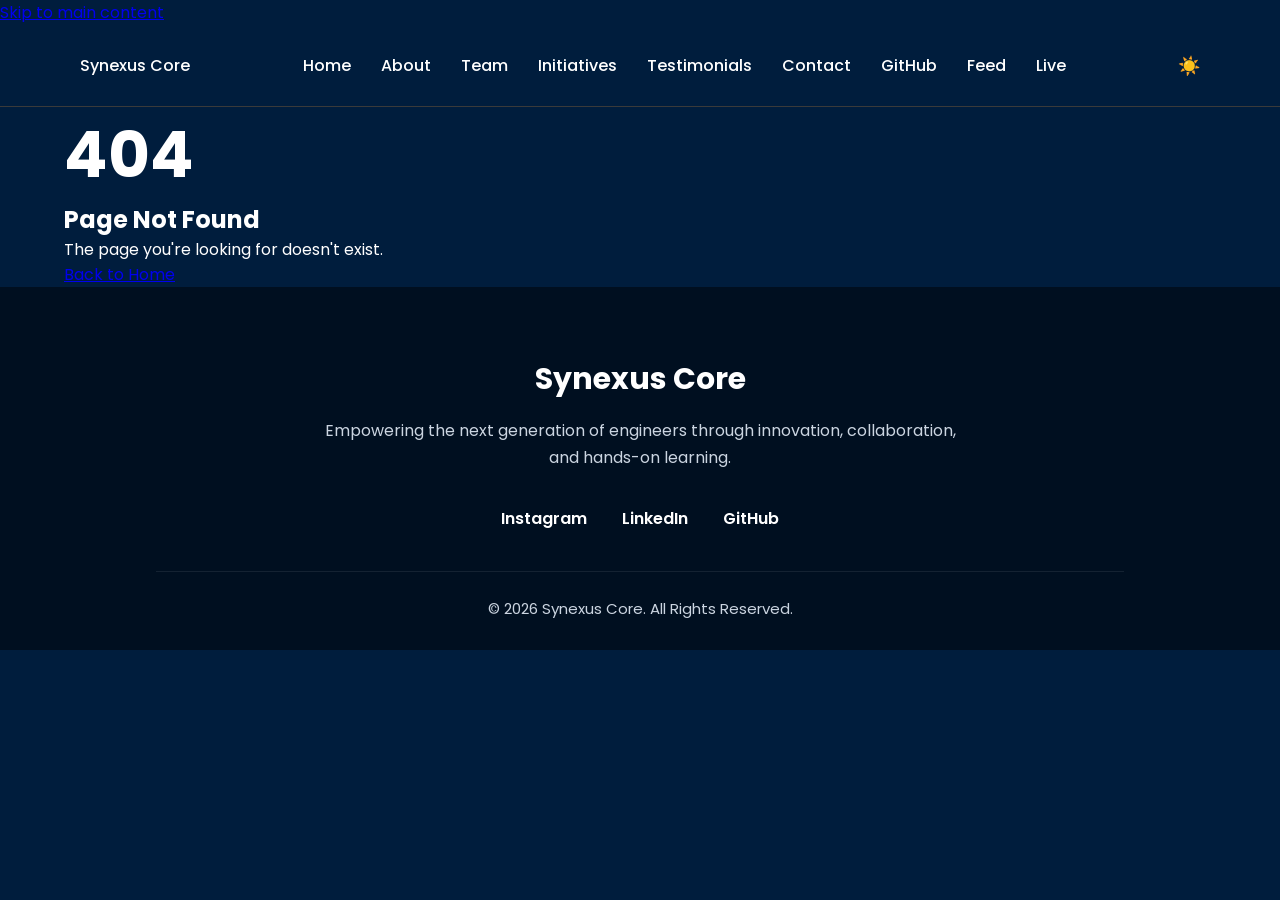
==== Synexus-50-Day-WebDev-Challenge/index.html @ a17c6bf5 "Offline Access Architecture Installed" ====
<!doctype html>
<html lang="en">
  <head>
    <link rel="preconnect" href="https://fonts.googleapis.com" />
    <link rel="preconnect" href="https://fonts.gstatic.com" crossorigin />
    <link
      href="https://fonts.googleapis.com/css2?family=Poppins:wght@300;400;500;600;700&display=swap"
      rel="stylesheet"
    />
    <meta charset="UTF-8" />
    <meta name="viewport" content="width=device-width, initial-scale=1.0" />
    <title>Engineering Community</title>
    <link rel="stylesheet" href="style.css" />
    <script type="module" src="main.js"></script>
  </head>
  <body>
    <a href="#main-content" class="skip-link"> Skip to main content </a>
      <header>
        <nav>
          <div class="logo">
            <a href="/" class="nav-link">Synexus Core</a>
          </div>

          <ul class="nav-links">
            <li>
              <a href="/" class="nav-link">Home</a>
            </li>

            <li>
              <a href="/about" class="nav-link">About</a>
            </li>

            <li>
              <a href="/team" class="nav-link">Team</a>
            </li>

            <li>
              <a href="/initiatives" class="nav-link">Initiatives</a>
            </li>

            <li>
              <a href="/testimonials" class="nav-link">Testimonials</a>
            </li>

            <li>
              <a href="/contact" class="nav-link">Contact</a>
            </li>
            <li>
            <a href="/github" class="nav-link">GitHub</a>
            </li>
            <li>
            <a href="/feed" class="nav-link">Feed</a>
            </li>
            <li>
            <a href="/live" class="nav-link">Live</a>
            </li>
          </ul>

          <button id="theme-toggle" aria-label="Toggle theme">☀️</button>

          <button class="menu-toggle" aria-label="Toggle Menu">☰</button>
        </nav>
      </header>
      <!--
      <main id="main-content">
      <section id="home">
        <div class="hero-left">
          <h1>
            Think Big.<br />
            Start Small.
          </h1>
          <a href="#about">Join Our Community</a>
        </div>

        <div class="hero-right">
          <p>Engineering students collaborating on a project</p>
        </div>
      </section>
      <section id="about">
        <div class="container">
          <h2>About Synexus Core</h2>

          <p class="about-description">
            A student-led tech community dedicated to innovation, collaboration,
            and hands-on technical projects.
          </p>

          <div class="about-cards">
            <div class="about-card hidden">
              <h3>Our Vision</h3>
              <p>
                Build a thriving engineering community that inspires innovation
                and prepares students for the future.
              </p>
            </div>

            <div class="about-card hidden">
              <h3>Our Mission</h3>
              <p>
                Empower students with practical engineering skills through
                projects, mentorship, and collaborative learning.
              </p>
            </div>

            <div class="about-card hidden">
              <h3>Our Values</h3>
              <p>
                Innovation, teamwork, curiosity, leadership, and continuous
                learning are at the heart of everything we do.
              </p>
            </div>
          </div>
        </div>
      </section>
      <section id="initiatives">
        <div class="container">
          <h2>Our Initiatives</h2>
          <p class="initiatives-description">
            We organize events and programs that encourage students to learn,
            innovate, collaborate, and apply their engineering knowledge to
            real-world challenges.
          </p>
          <input
            type="text"
            id="search-projects"
            placeholder="Search initiatives..."
          />
          <div class="initiatives-grid" id="dynamic-grid"></div>
        </div>
      </section>
      <section id="team">
        <div class="container">
          <h2>Meet Our Core Team</h2>
          <p class="team-description hidden">
            The passionate individuals leading Synexus Core, driving innovation,
            fostering collaboration, and building opportunities for engineering
            students to grow together.
          </p>
          <div class="team-grid">
            <div class="profile-card hidden">
              <img
                src="https://cdn-icons-png.flaticon.com/512/9131/9131529.png"
                alt="Chief Executive Officer"
              />
              <h3>XYZ</h3>
              <p class="role">Chief Executive Officer (CEO)</p>
              <a href="#">View Profile</a>
            </div>
            <div class="profile-card hidden">
              <img
                src="https://cdn-icons-png.flaticon.com/512/9131/9131529.png"
                alt="Chief Strategic Officer"
              />
              <h3>XYZ</h3>
              <p class="role">Chief Stratgic Officer (CSO)</p>
              <a href="#">View Profile</a>
            </div>
            <div class="profile-card hidden">
              <img
                src="https://cdn-icons-png.flaticon.com/512/9131/9131529.png"
                alt="Chief Technology Officer"
              />
              <h3>XYZ</h3>
              <p class="role">Chief Technology Officer (CTO)</p>
              <a href="#">View Profile</a>
            </div>
          </div>
        </div>
      </section>
      <section id="testimonials">
        <div class="container">
          <h2>What Our Members Say</h2>

          <div class="testimonial-wrapper">
            <button id="prev-testimonial" class="testimonial-arrow">
              &#10094;
            </button>
            <div id="testimonial-container">
              <div class="testimonial-content">
                <p class="testimonial-quote" id="testimonial-quote">
                  Loading testimonial...
                </p>

                <div class="testimonial-author">
                  <h3 id="testimonial-name">Member Name</h3>
                  <p id="testimonial-role">Role</p>
                </div>
              </div>

              <div class="testimonial-image">
                <img
                  id="testimonial-image"
                  src="https://cdn-icons-png.flaticon.com/512/9131/9131529.png"
                  alt="Community member"
                />
              </div>
            </div>

            <button id="next-testimonial" class="testimonial-arrow">
              &#10095;
            </button>
          </div>
        </div>
      </section>
      <section id="task-tracker">
        <div class="container">
          <h2>Community Task Tracker</h2>

          <div class="task-input-area">
            <input type="text" id="task-input" placeholder="Enter a task..." />

            <button id="add-task-btn">Add Task</button>
          </div>

          <ul id="task-list"></ul>
        </div>
      </section>
      <section id="kanban-board">
        <div class="container">
          <h2>Project Board</h2>
          <div class="board">
          <div class="column" id="todo">
           <h3>To Do</h3>

        <div class="task-card" draggable="true">
          Build homepage
        </div>

        <div class="task-card" draggable="true">
          Design contact form
        </div>

        <div class="task-card" draggable="true">
          Add responsive navigation
        </div>
        </div>
        <div class="column" id="in-progress">
          <h3>In Progress</h3>
        </div>
        <div class="column" id="done">
          <h3>Done</h3>
        </div>

        </div>
        </div>
      </section>
      <section id="contact">
        <div class="container">
          <h2>Get in Touch</h2>
          <p class="contact-description">
            Have questions, ideas, or want to collaborate with Synexus Core?
            We'd love to hear from you. Fill out the form below and we'll get
            back to you as soon as possible.
          </p>
          <form id="contact-form">
            <label for="name">Full Name</label>
            <input
              type="text"
              id="name"
              name="name"
              placeholder="John Doe"
              required
            />
            <label for="email">Email Address</label>
            <input
              type="email"
              id="email"
              name="email"
              placeholder="john@example.com"
              required
            />
            <label for="message">Message</label>
            <textarea
              id="message"
              name="message"
              rows="6"
              placeholder="Tell us how we can help..."
              required
            ></textarea>
            <p id="save-status"></p>
            <button type="submit">Send Message</button>
          </form>
        </div>
      </section>
    </main>
    <div id="project-modal" class="modal-overlay">
      <div class="modal-content">
        <button id="modal-close" class="modal-close" aria-label="Close">
          &times;
        </button>

        <h2 id="modal-title">Project Details</h2>

        <p id="modal-description">Project information will appear here.</p>
      </div>
    </div>
  -->
      <main id="app-root"></main>

      <footer>
        <div class="container">
          <h3>Synexus Core</h3>

          <p class="footer-text">
            Empowering the next generation of engineers through innovation,
            collaboration, and hands-on learning.
          </p>

          <div class="footer-links">
            <a href="#">Instagram</a>
            <a href="#">LinkedIn</a>
            <a href="#">GitHub</a>
          </div>

          <hr />

          <p class="copyright">© 2026 Synexus Core. All Rights Reserved.</p>
        </div>
      </footer>
    </header>
  </body>
</html>
---- Synexus-50-Day-WebDev-Challenge/style.css ----
/* =========================
   RESET
========================= */

* {
  margin: 0;
  padding: 0;
  box-sizing: border-box;
}

/* =========================
   THEME VARIABLES
========================= */

:root {
  --primary-color: #2196f3;
  --primary-dark: #0d47a1;
  --primary-light: #90caf9;

  --background-color: #001d3d;
  --section-bg: #06284f;
  --card-bg: #0b3767;
  --profile-bg: #1f5894;
  --initiative-bg: #092645;
  --footer-bg: #000f20;

  --text-color: #ffffff;
  --secondary-text: #cbd5e1;
  --muted-text: #94a3b8;

  --border-color: rgba(255, 255, 255, 0.08);
  --input-border: rgba(255, 255, 255, 0.1);
}

/* =========================
   LIGHT THEME
========================= */

.light-theme {
  --primary-color: #2563eb;
  --primary-dark: #1d4ed8;
  --primary-light: #60a5fa;

  --background-color: #cbd6e0;
  --section-bg: #ffffff;
  --card-bg: #eaf4ff;
  --profile-bg: #dbeafe;
  --initiative-bg: #eef6ff;
  --footer-bg: #dbeafe;

  --text-color: #1e293b;
  --secondary-text: #475569;
  --muted-text: #64748b;

  --border-color: rgba(15, 23, 42, 0.1);
  --input-border: rgba(15, 23, 42, 0.15);
}

/* =========================
   GLOBAL
========================= */

body {
  font-family: "Poppins", sans-serif;
  background-color: var(--background-color);
  color: var(--text-color);
  transition:
    background-color 0.3s ease,
    color 0.3s ease;
}

h1 {
  font-size: clamp(2rem, 6vw, 4rem);
  color: var(--text-color);
}

.container {
  width: min(1200px, 90%);
  margin: auto;
}

/* =========================
   HEADER / NAVIGATION
========================= */

header {
  padding: 8px 60px;
  background-color: var(--background-color);
  border-bottom: 1px solid #3a3a3a;
}

nav {
  display: flex;
  justify-content: space-between;
  align-items: center;
  padding: 20px;
}

nav ul {
  display: flex;
  flex-direction: row;
  list-style: none;
  gap: 30px;
  margin: 0;
  padding: 0;
}

nav a {
  text-decoration: none;
  color: var(--text-color);
  font-weight: 500;
  transition: color 0.3s ease;
}

nav a:hover {
  color: var(--primary-color);
}

/* Theme toggle */

#theme-toggle {
  background: none;
  border: none;
  color: var(--text-color);
  font-size: 18px;
  cursor: pointer;
  transition: transform 0.3s ease;
}

#theme-toggle:hover {
  transform: rotate(20deg);
}

/* Mobile menu button */

.menu-toggle {
  display: none;
  background: none;
  border: none;
  color: var(--text-color);
  font-size: 30px;
  cursor: pointer;
}

/* =========================
   HERO
========================= */

#home {
  padding: 100px 8%;
  display: flex;
  justify-content: space-between;
  align-items: center;
  background-color: var(--background-color);
}

.hero-left {
  flex: 1;
}

.hero-right {
  flex: 1;
  text-align: center;
  font-size: 22px;
  color: var(--secondary-text);
}

.hero-image {
  margin: 20px;
  text-align: right;
}

#home a {
  display: inline-block;
  margin-top: 30px;
  padding: 15px 32px;
  background: var(--primary-color);
  color: white;
  text-decoration: none;
  border-radius: 999px;
  font-weight: 600;
  transition:
    background-color 0.3s ease,
    transform 0.3s ease;
}

#home a:hover {
  background: var(--primary-dark);
  transform: translateY(-3px);
}

.active-state {
  color: var(--primary-color);
}

#about {
  padding: 90px 8%;
  background: var(--section-bg);
}

#about h2 {
  font-size: 42px;
  margin-bottom: 20px;
  text-align: center;
}

.about-description {
  max-width: 750px;
  margin: 0 auto 60px;
  text-align: center;
  color: var(--secondary-text);
  font-size: 18px;
  line-height: 1.7;
}

.about-cards {
  display: grid;
  grid-template-columns: repeat(3, 1fr);
  gap: 30px;
  align-items: center;
}

.about-card {
  background: var(--card-bg);
  padding: 35px;
  border-radius: 18px;
  border: 1px solid var(--border-color);
  transition:
    transform 0.3s ease,
    box-shadow 0.3s ease;
  box-shadow: 0 8px 20px rgba(0, 0, 0, 0.2);
}

.about-card:hover {
  transform: translateY(-8px);
  box-shadow: 0 18px 35px rgba(0, 0, 0, 0.35);
}

.about-card h3 {
  font-size: 24px;
  margin-bottom: 20px;
  color: var(--text-color);
}

.about-card p {
  color: var(--secondary-text);
  line-height: 1.7;
}

#initiatives {
  padding: 100px 8%;
  background: var(--background-color);
}

#initiatives h2 {
  font-size: 42px;
  text-align: center;
  margin-bottom: 20px;
}

.initiatives-description {
  max-width: 760px;
  margin: 0 auto 40px;
  text-align: center;
  color: var(--secondary-text);
  font-size: 18px;
  line-height: 1.7;
}

/* Search */

#search-projects {
  width: 100%;
  max-width: 700px;
  display: block;
  margin: 40px auto;
  padding: 15px 20px;

  border: 1px solid var(--input-border);
  border-radius: 14px;

  background: var(--card-bg);
  color: var(--text-color);
  font-size: 16px;

  transition:
    border-color 0.3s ease,
    box-shadow 0.3s ease;
}

#search-projects::placeholder {
  color: var(--muted-text);
}

#search-projects:focus {
  outline: none;
  border-color: var(--primary-color);
  box-shadow: 0 0 0 3px rgba(33, 150, 243, 0.15);
}

/* =========================
   PROPOSE AN INITIATIVE
========================= */

#proposal-form {
  max-width: 700px;
  margin: 40px auto;
  display: flex;
  flex-direction: column;
  gap: 16px;
}

#proposal-form input,
#proposal-form textarea {
  width: 100%;
  padding: 14px 16px;
  border: 1px solid #444;
  border-radius: 10px;
  background: transparent;
  color: inherit;
  font-family: inherit;
  font-size: 1rem;
  outline: none;
}

#proposal-form input:focus,
#proposal-form textarea:focus {
  border-color: var(--primary-light);
}

#proposal-form textarea {
  min-height: 150px;
  resize: vertical;
}

#proposal-submit {
  align-self: flex-start;
  padding: 12px 24px;
  border: none;
  border-radius: 999px;
  background: var(--primary-color);
  color: var(--text-color);
  font-weight: 600;
  cursor: pointer;
  transition: opacity 0.2s ease;
}

#proposal-submit:hover {
  opacity: 0.85;
}

#proposal-submit:disabled {
  opacity: 0.5;
  cursor: not-allowed;
}

#proposal-message {
  max-width: 700px;
  margin: 20px auto;
  text-align: center;
  font-weight: 600;
}
/* Initiative cards */

.initiatives-grid {
  display: grid;
  grid-template-columns: repeat(2, 1fr);
  gap: 30px;
}

.initiative-card {
  background: var(--initiative-bg);
  border-radius: 20px;
  padding: 35px;
  border: 1px solid var(--border-color);

  transition:
    transform 0.3s ease,
    box-shadow 0.3s ease;

  box-shadow: 0 10px 25px rgba(0, 0, 0, 0.2);
}

.initiative-card:hover {
  transform: translateY(-8px);
  box-shadow: 0 20px 35px rgba(0, 0, 0, 0.35);
}

.initiative-card h3 {
  font-size: 24px;
  margin-bottom: 20px;
  color: var(--text-color);
}

.initiative-card p {
  color: var(--secondary-text);
  line-height: 1.7;
}

/* Project status */

.active-project {
  border-left: 5px solid #22c55e;
  border-right: 5px solid #22c55e;
}

.completed-project {
  border-left: 5px solid #94a3b8;
  border-right: 5px solid #94a3b8;
}

#manage-proposal {
  padding: 60px 20px;
  border-top: 1px solid #333;
}

#manage-proposal .container {
  max-width: 700px;
  margin: 0 auto;
  padding: 35px;
  border: 1px solid #333;
  border-radius: 16px;
  text-align: center;
}

#manage-proposal h2 {
  margin-bottom: 25px;
}

.proposal-actions {
  display: flex;
  justify-content: center;
  gap: 15px;
  flex-wrap: wrap;
}

.proposal-actions button {
  padding: 12px 24px;
  border: none;
  border-radius: 8px;
  font-size: 15px;
  font-weight: 600;
  cursor: pointer;
  transition: all 0.2s ease;
}

#update-btn {
  background: var(--primary-color);
  color: var(--text-color);
}

#delete-btn {
  background: #d9534f;
  color: white;
}

#update-btn:hover,
#delete-btn:hover {
  transform: translateY(-2px);
  opacity: 0.9;
}

.proposal-actions button:disabled {
  opacity: 0.5;
  cursor: not-allowed;
}
/* =========================
   CORE TEAM
========================= */

#team {
  padding: 100px 8%;
  background: var(--section-bg);
}

#team h2 {
  text-align: center;
  font-size: 42px;
  margin-bottom: 20px;
}

.team-description {
  max-width: 760px;
  margin: 0 auto 60px;
  text-align: center;
  color: var(--secondary-text);
  line-height: 1.7;
  font-size: 18px;
}

.team-grid {
  display: grid;
  grid-template-columns: repeat(3, 1fr);
  gap: 35px;
}

.profile-card {
  background: var(--profile-bg);
  border-radius: 20px;
  padding: 40px 30px;
  text-align: center;
  border: 1px solid var(--border-color);
  box-shadow: 0 10px 25px rgba(0, 0, 0, 0.2);

  transition:
    transform 0.3s ease,
    box-shadow 0.3s ease;
}

.profile-card:hover {
  transform: translateY(-8px);
  box-shadow: 0 20px 35px rgba(0, 0, 0, 0.35);
}

.profile-card img {
  width: 140px;
  height: 140px;
  border-radius: 50%;
  object-fit: cover;
  margin-bottom: 25px;
  background: var(--card-bg);
}

.profile-card h3 {
  font-size: 26px;
  margin-bottom: 10px;
  color: var(--text-color);
}

.role {
  color: var(--secondary-text);
  margin-bottom: 25px;
  font-size: 17px;
}

.profile-card a {
  display: inline-block;
  padding: 14px 28px;
  background: var(--primary-color);
  color: white;
  text-decoration: none;
  border-radius: 999px;
  font-weight: 600;

  transition:
    background-color 0.3s ease,
    transform 0.3s ease;
}

.profile-card a:hover {
  background: var(--primary-dark);
  transform: translateY(-3px);
}

/* =========================
   CONTACT
========================= */

#contact {
  background: var(--background-color);
  padding: 100px 8%;
}

#contact h2 {
  text-align: center;
  font-size: 42px;
  margin-bottom: 20px;
}

.contact-description {
  max-width: 700px;
  margin: 0 auto 50px;
  text-align: center;
  color: var(--secondary-text);
  line-height: 1.7;
}

#contact form {
  max-width: 700px;
  margin: auto;
  display: flex;
  flex-direction: column;
  gap: 20px;
}

#contact label {
  color: var(--text-color);
  font-weight: 600;
}

#contact input,
#contact textarea {
  width: 100%;
  padding: 16px;

  background: var(--card-bg);
  color: var(--text-color);

  border: 1px solid var(--input-border);
  border-radius: 16px;

  transition:
    border-color 0.3s ease,
    box-shadow 0.3s ease;
}

#contact input::placeholder,
#contact textarea::placeholder {
  color: var(--muted-text);
}

#contact input:focus,
#contact textarea:focus {
  border-color: var(--primary-color);
  box-shadow: 0 0 0 3px rgba(33, 150, 243, 0.2);
  outline: none;
}

#contact button {
  margin-top: 10px;
  padding: 16px;

  background: var(--primary-color);
  border: none;
  border-radius: 999px;

  color: white;
  cursor: pointer;

  font-size: 16px;
  font-weight: 600;

  transition:
    background-color 0.3s ease,
    transform 0.3s ease;
}

#contact button:hover {
  background: var(--primary-dark);
  transform: translateY(-3px);
}

/* =========================
   SAVE STATUS
========================= */

#save-status {
  color: #4ade80;
  font-size: 14px;
  margin-bottom: 10px;

  opacity: 0;
  transition: opacity 0.5s ease;
}

#save-status.show {
  opacity: 1;
}

/* =========================
   FOOTER
========================= */

footer {
  background: var(--footer-bg);
  padding: 70px 8% 30px;
  text-align: center;
}

footer h3 {
  font-size: 30px;
  margin-bottom: 15px;
}

.footer-text {
  max-width: 650px;
  margin: 0 auto 35px;
  color: var(--secondary-text);
  line-height: 1.7;
}

.footer-links {
  display: flex;
  justify-content: center;
  gap: 35px;
  margin-bottom: 40px;
}

.footer-links a {
  color: var(--text-color);
  text-decoration: none;
  font-weight: 600;
  transition: color 0.3s ease;
}

.footer-links a:hover {
  color: var(--primary-color);
}

footer hr {
  border: none;
  border-top: 1px solid var(--border-color);
  margin-bottom: 25px;
}

.copyright {
  color: var(--secondary-text);
  font-size: 15px;
}

@media (max-width: 900px) {
  .about-cards {
    grid-template-columns: repeat(2, 1fr);
  }

  .team-grid {
    grid-template-columns: repeat(2, 1fr);
  }

  .initiatives-grid {
    grid-template-columns: repeat(2, 1fr);
  }
}

@media (max-width: 600px) {
  header {
    padding: 15px 20px;
  }
  nav {
    display: flex;
    justify-content: space-between;
    align-items: center;
    flex-wrap: wrap;
  }
  .menu-toggle {
    display: block;
  }
  .nav-links {
    display: none;
    width: 100%;
    flex-direction: column;
    gap: 20px;
    margin-top: 20px;
    text-align: center;
  }
  .nav-links.nav-active {
    display: flex;
  }
  #home {
    flex-direction: column;
    text-align: center;
    padding: 60px 20px;
    gap: 40px;
  }
  .hero-left,
  .hero-right {
    width: 100%;
  }
  .hero-right {
    font-size: 18px;
  }
  #about,
  #initiatives,
  #team,
  #contact {
    padding: 60px 20px;
  }
  .container {
    width: 100%;
    padding: 0 20px;
  }
  .about-cards {
    grid-template-columns: 1fr;
  }
  .initiatives-grid {
    grid-template-columns: 1fr;
  }
  .team-grid {
    grid-template-columns: 1fr;
  }
  footer {
    padding: 60px 20px 30px;
  }
  .footer-links {
    flex-direction: column;
    gap: 15px;
  }
  #about h2,
  #team h2,
  #initiatives h2,
  #contact h2 {
    font-size: 32px;
  }
}
#testimonials {
  padding: 100px 8%;
  background: var(--background-color);
  border-top: 1px solid rgba(255, 255, 255, 0.15);
}
#testimonials h2 {
  text-align: center;
  font-size: 42px;
  margin-bottom: 50px;
}
.testimonial-wrapper {
  display: flex;
  align-items: center;
  justify-content: center;
  gap: 25px;
}
#testimonial-container {
  width: min(1000px, 90%);
  min-height: 360px;
  display: flex;
  align-items: center;
  justify-content: space-between;
  padding: 50px 60px;
  background: var(--card-bg);
  border-radius: 22px;
  border: 1px solid rgba(255, 255, 255, 0.1);
  box-shadow: 0 15px 35px rgba(0, 0, 0, 0.2);
  transition: all 0.3s ease;
}
.testimonial-content {
  flex: 1;
  padding-right: 50px;
}
.testimonial-quote {
  font-size: 25px;
  line-height: 1.6;
  color: var(--text-color);
  margin-bottom: 35px;
}
.testimonial-quote::before {
  content: "“";
  font-size: 70px;
  color: var(--primary-color);
  line-height: 0;
  vertical-align: -25px;
  margin-right: 10px;
}
.testimonial-author h3 {
  font-size: 20px;
  color: var(--text-color);
  margin-bottom: 5px;
}
.testimonial-author p {
  color: var(--secondary-text);
  font-size: 15px;
}
.testimonial-image {
  flex-shrink: 0;
}
.testimonial-image img {
  width: 220px;
  height: 220px;
  object-fit: cover;
  border-radius: 50%;
  border: 4px solid var(--primary-color);
  background: var(--section-bg);
}
.testimonial-arrow {
  width: 48px;
  height: 48px;
  flex-shrink: 0;
  border: none;
  border-radius: 50%;
  background: var(--primary-color);
  color: white;
  font-size: 25px;
  cursor: pointer;
  display: flex;
  align-items: center;
  justify-content: center;
  transition: all 0.3s ease;
}
.testimonial-arrow:hover {
  background: var(--primary-dark);
  transform: scale(1.1);
}
@media (max-width: 600px) {
  #testimonials {
    padding: 60px 20px;
  }
  #testimonials h2 {
    font-size: 32px;
  }
  .testimonial-wrapper {
    gap: 10px;
  }
  #testimonial-container {
    width: 100%;
    min-height: auto;
    flex-direction: column-reverse;
    text-align: center;
    padding: 35px 20px;
  }
  .testimonial-content {
    padding-right: 0;
  }
  .testimonial-image img {
    width: 150px;
    height: 150px;
    margin-bottom: 30px;
  }
  .testimonial-quote {
    font-size: 17px;
  }
  .testimonial-author h3 {
    font-size: 18px;
  }
  .testimonial-arrow {
    width: 38px;
    height: 38px;
    font-size: 18px;
  }
}
.modal-overlay {
  position: fixed;
  inset: 0;
  background: rgba(0, 0, 0, 0.7);
  display: none;
  align-items: center;
  justify-content: center;
  z-index: 1000;
}
.modal-content {
  position: relative;
  width: min(600px, 90%);
  padding: 45px;
  background: var(--card-bg);
  border-radius: 20px;
  border: 1px solid rgba(255, 255, 255, 0.1);
  box-shadow: 0 20px 50px rgba(0, 0, 0, 0.4);
  color: var(--text-color);
}
.modal-content h2 {
  font-size: 30px;
  margin-bottom: 20px;
}
.modal-content p {
  color: var(--secondary-text);
  line-height: 1.7;
}
.modal-close {
  position: absolute;
  top: 15px;
  right: 20px;
  background: none;
  border: none;
  color: var(--text-color);
  font-size: 32px;
  cursor: pointer;
  transition: color 0.3s ease;
}
.modal-close:hover {
  color: var(--primary-color);
}
.view-btn {
  margin-top: 25px;
  padding: 12px 22px;
  background: var(--primary-color);
  color: white;
  border: none;
  border-radius: 999px;
  font-family: inherit;
  font-weight: 600;
  cursor: pointer;
  transition: all 0.3s ease;
}
.view-btn:hover {
  background: var(--primary-dark);
  transform: translateY(-2px);
}
#task-tracker {
  padding: 100px 8%;
  background: var(--section-bg);
}
#task-tracker h2 {
  text-align: center;
  font-size: 42px;
  margin-bottom: 40px;
}
.task-input-area {
  max-width: 700px;
  margin: 0 auto 40px;
  display: flex;
  gap: 15px;
}
#task-input {
  flex: 1;
  padding: 16px 20px;
  background: var(--card-bg);
  color: var(--text-color);
  border: 1px solid rgba(255, 255, 255, 0.1);
  border-radius: 14px;
  font-family: inherit;
  font-size: 16px;
  outline: none;
}
#task-input::placeholder {
  color: var(--secondary-text);
}
#task-input:focus {
  border-color: var(--primary-color);
}
#add-task-btn {
  padding: 16px 25px;
  background: var(--primary-color);
  color: white;
  border: none;
  border-radius: 999px;
  font-family: inherit;
  font-weight: 600;
  cursor: pointer;
  transition: 0.3s ease;
}
#add-task-btn:hover {
  background: var(--primary-dark);
  transform: translateY(-2px);
}
#task-list {
  max-width: 700px;
  margin: 0 auto;
  padding: 0;
  list-style: none;
}
#task-list li {
  display: flex;
  align-items: center;
  gap: 15px;
  padding: 18px 20px;
  margin-bottom: 15px;
  background: var(--card-bg);
  border: 1px solid rgba(255, 255, 255, 0.08);
  border-radius: 14px;
  transition: 0.3s ease;
}
#task-list li:hover {
  transform: translateY(-2px);
}
.task-checkbox {
  width: 20px;
  height: 20px;
  accent-color: var(--primary-color);
  cursor: pointer;
  flex-shrink: 0;
}
#task-list li span {
  flex: 1;
  color: var(--text-color);
  line-height: 1.5;
}
#task-list li.completed span {
  text-decoration: line-through;
  opacity: 0.5;
}
.delete-btn {
  width: 32px;
  height: 32px;
  border: none;
  border-radius: 50%;
  background: transparent;
  color: var(--secondary-text);
  font-size: 22px;
  cursor: pointer;
  transition: 0.3s ease;
}
.delete-btn:hover {
  background: #ef4444;
  color: white;
}
.light-theme #task-list li {
  border-color: rgba(0, 0, 0, 0.08);
}
.light-theme #task-input {
  border-color: rgba(0, 0, 0, 0.1);
}
@media (max-width: 600px) {
  #task-tracker {
    padding: 60px 20px;
  }
  #task-tracker h2 {
    font-size: 32px;
  }
  .task-input-area {
    flex-direction: column;
  }
  #add-task-btn {
    width: 100%;
  }
  #task-list li {
    padding: 15px;
  }
}
.hidden {
  opacity: 0;
  transform: translateY(30px);
  transition: all 0.6s ease-out;
}

.show {
  opacity: 1;
  transform: translateY(0);
}
#kanban-board {
  padding: 100px 8%;
  background: var(--background-color);
}

#kanban-board h2 {
  text-align: center;
  font-size: 42px;
  margin-bottom: 50px;
}

.board {
  display: grid;
  grid-template-columns: repeat(3, 1fr);
  gap: 30px;
}

.column {
  min-height: 400px;
  padding: 25px;
  background: var(--section-bg);
  border: 1px solid rgba(255, 255, 255, 0.08);
  border-radius: 20px;
}

.column h3 {
  margin-bottom: 25px;
  font-size: 24px;
}

.task-card {
  padding: 20px;
  margin-bottom: 15px;
  background: var(--card-bg);
  border-radius: 12px;
  cursor: grab;
  transition:
    opacity 0.2s ease,
    transform 0.2s ease;
}

.task-card:active {
  cursor: grabbing;
}

.task-card.is-dragging {
  opacity: 0.5;
  transform: scale(1.03);
}

@media (max-width: 600px) {
  .board {
    grid-template-columns: 1fr;
  }
}
.error-page {
  min-height: 60vh;
  display: flex;
  flex-direction: column;
  justify-content: center;
  align-items: center;
  text-align: center;
  padding: 80px 20px;
}

.error-page h1 {
  font-size: 120px;
  color: var(--primary-color);
  margin-bottom: 10px;
}

.error-page h2 {
  font-size: 36px;
  margin-bottom: 15px;
}

.error-page p {
  color: var(--secondary-text);
  font-size: 18px;
  margin-bottom: 30px;
}

.error-page a {
  display: inline-block;
  padding: 14px 28px;
  background: var(--primary-color);
  color: white;
  text-decoration: none;
  border-radius: 999px;
  font-weight: 600;
}
#github-lookup {
  padding: 80px 20px;
  border-top: 1px solid #333;
}

.github-search {
  display: flex;
  justify-content: center;
  align-items: center;
  gap: 12px;
  margin: 30px auto;
  max-width: 600px;
}

#github-username {
  flex: 1;
  padding: 14px 18px;
  border: 1px solid #555;
  border-radius: 999px;
  background: transparent;
  color: inherit;
  font-size: 16px;
  outline: none;
}

#github-username:focus {
  border-color: #888;
}

#search-dev-btn {
  padding: 14px 24px;
  border: none;
  border-radius: 999px;
  background: white;
  color: var(--background-color);
  font-size: 15px;
  font-weight: 600;
  cursor: pointer;
  transition: 0.2s ease;
}

#search-dev-btn:hover {
  transform: translateY(-2px);
  opacity: 0.85;
}

#dev-profile-card {
  max-width: 650px;
  margin: 35px auto 0;
}

.github-profile-card {
  display: flex;
  align-items: center;
  gap: 25px;

  padding: 30px;
  border: 1px solid #444;
  border-radius: 18px;

  background: var(--card-bg);

  transition:
    transform 0.3s ease,
    box-shadow 0.3s ease;
}

.github-profile-card:hover {
  transform: translateY(-5px);
  box-shadow: 0 10px 30px rgba(0, 0, 0, 0.2);
}

/* Profile Picture */

.github-profile-card img {
  width: 110px;
  height: 110px;

  flex-shrink: 0;

  border-radius: 50%;
  object-fit: cover;

  border: 2px solid #555;
}

/* Profile Information */

.github-profile-info {
  flex: 1;
  min-width: 0;
}

.github-profile-info h3 {
  margin: 0 0 4px;
  font-size: 24px;
}

.github-profile-info p {
  margin: 0;
  line-height: 1.6;
  opacity: 0.6;
}

.github-username {
  margin-bottom: 14px !important;
}

/* Stats */

.github-stats {
  display: flex;
  gap: 28px;
  margin: 18px 0;
}

.github-stats span {
  display: flex;
  flex-direction: column;
  gap: 3px;
  font-size: 0.85rem;
}

.github-stats strong {
  font-size: 1.2rem;
}

.github-profile-btn {
  display: inline-block;

  padding: 10px 16px;

  border-radius: 8px;
  text-decoration: none;

  font-weight: 600;

  background: white;
  color: var(--background-color);

  transition:
    transform 0.2s ease,
    opacity 0.2s ease;
}

.github-profile-btn:hover {
  transform: translateY(-2px);
  opacity: 0.85;
}

.github-loading {
  text-align: center;
  padding: 25px;
  opacity: 0.7;
}

.github-error {
  text-align: center;
  padding: 20px;
  color: #ff6b6b;
}

@media (max-width: 600px) {
  .github-search {
    flex-direction: column;
  }

  #github-username,
  #search-dev-btn {
    width: 100%;
  }

  .github-profile-card {
    flex-direction: column;
    text-align: center;
  }

  .github-stats {
    justify-content: center;
  }
}
#data-feed-section {
  padding: 80px 20px;
}

#data-feed {
  display: grid;
  grid-template-columns: repeat(2, 1fr);
  gap: 24px;
  margin-top: 40px;
}

.feed-card {
  padding: 28px;
  border: 1px solid #294563;
  border-radius: 20px;
  background: #0b2948;
  transition:
    transform 0.2s ease,
    border-color 0.2s ease;
}

.feed-card:hover {
  transform: translateY(-4px);
  border-color: #2196f3;
}

.feed-card h3 {
  margin-bottom: 14px;
  text-transform: capitalize;
}

.feed-card p {
  line-height: 1.6;
}

.loading-spinner {
  text-align: center;
  padding: 40px;
  margin-top: 20px;
  font-weight: 600;
}

@media (max-width: 700px) {
  #data-feed {
    grid-template-columns: 1fr;
  }
}

#live {
  min-height: 80vh;
  padding: 80px 20px;
}

#live .container {
  max-width: 900px;
  margin: 0 auto;
}

#live h2 {
  margin-bottom: 30px;
}

#live-feed {
  min-height: 350px;
  max-height: 450px;
  overflow-y: auto;
  padding: 20px;
  margin-bottom: 20px;

  background: var(--box-bg);
  border: 1px solid #444;
  border-radius: 12px;

  font-family: inherit;
}

#live-feed p {
  margin: 0 0 10px;
  padding: 12px 16px;

  background: var(--background-color);
  border-radius: 8px;

  word-break: break-word;
  font-family: inherit;
  font-size: 0.95rem;
  line-height: 1.5;
}

#ws-input {
  width: 75%;
  padding: 14px 16px;

  background: var(--box-bg);
  color: var(--text-color);

  border: 1px solid #555;
  border-radius: 8px;

  outline: none;
  font-size: 1rem;
}

#ws-input:focus {
  border-color: var(--primary-color);
}

#ws-send {
  padding: 14px 24px;
  margin-left: 10px;

  background: var(--primary-color);
  color: white;

  border: none;
  border-radius: 8px;

  cursor: pointer;
  font-weight: 600;

  transition: 0.2s ease;
}

#ws-send:hover {
  background: var(--primary-dark);
  transform: translateY(-1px);
}

@media (max-width: 600px) {
  #ws-input {
    width: 100%;
    margin-bottom: 10px;
  }

  #ws-send {
    width: 100%;
    margin-left: 0;
  }
}
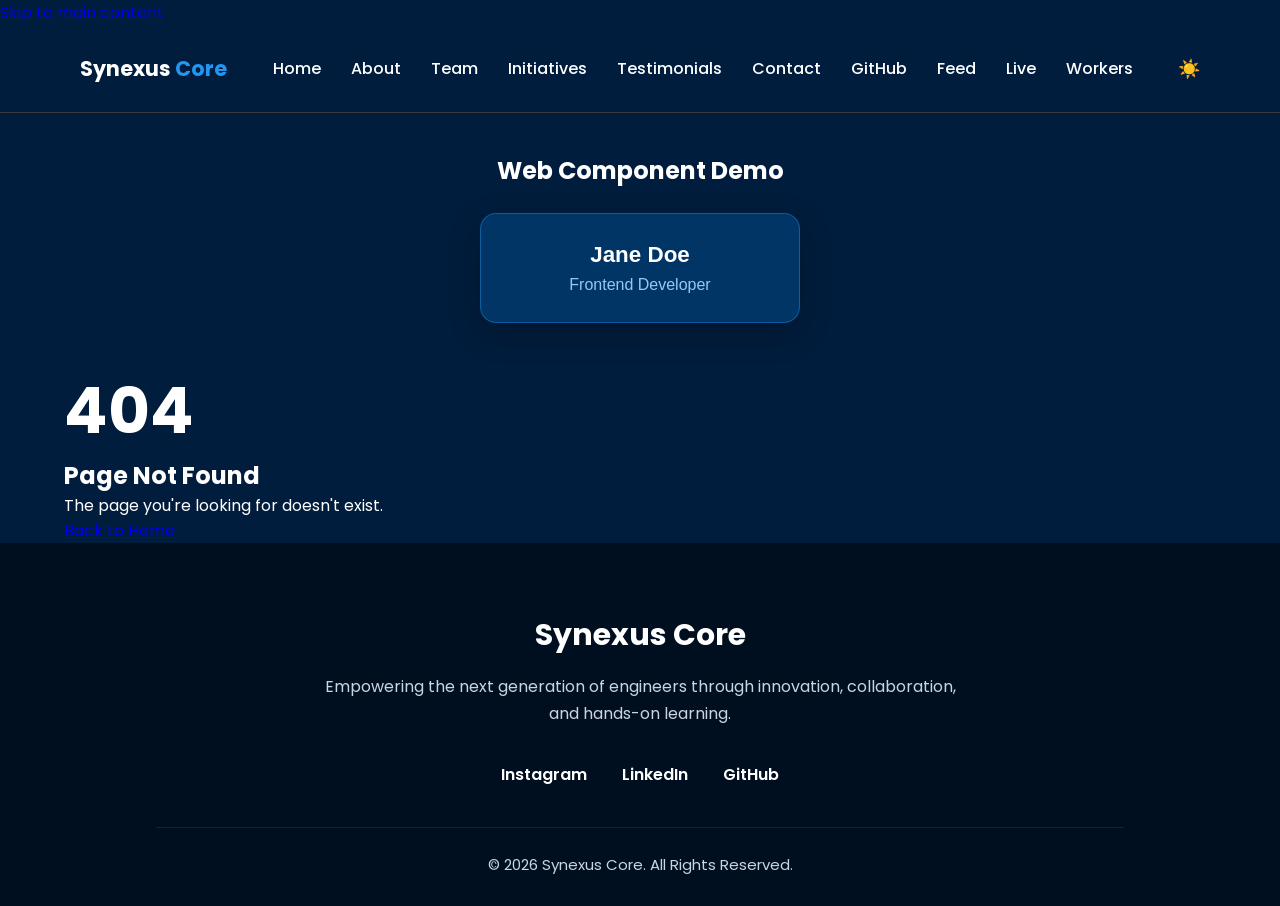
==== commit f92a8677: "Added Web Components to Home Page" ====
--- a/Synexus-50-Day-WebDev-Challenge/index.html
+++ b/Synexus-50-Day-WebDev-Challenge/index.html
@@ -18,9 +18,12 @@
       <header>
         <nav>
           <div class="logo">
-            <a href="/" class="nav-link">Synexus Core</a>
-          </div>
-
+            <a href="/" class="logo">
+              Synexus <span>Core</span>
+            </a>
+          </div>
+
+        <script type="module" src="./main.js"></script>
           <ul class="nav-links">
             <li>
               <a href="/" class="nav-link">Home</a>
@@ -53,6 +56,9 @@
             </li>
             <li>
             <a href="/live" class="nav-link">Live</a>
+            </li>
+            <li>
+            <a href="/workers" class="nav-link">Workers</a>
             </li>
           </ul>
 
@@ -61,6 +67,15 @@
           <button class="menu-toggle" aria-label="Toggle Menu">☰</button>
         </nav>
       </header>
+
+      <section class="web-component-demo">
+  <h2>Web Component Demo</h2>
+
+  <user-card
+    name="Jane Doe"
+    role="Frontend Developer"
+  ></user-card>
+</section>
       <!--
       <main id="main-content">
       <section id="home">
--- a/Synexus-50-Day-WebDev-Challenge/style.css
+++ b/Synexus-50-Day-WebDev-Challenge/style.css
@@ -1,16 +1,8 @@
-/* =========================
-   RESET
-========================= */
-
 * {
   margin: 0;
   padding: 0;
   box-sizing: border-box;
 }
-
-/* =========================
-   THEME VARIABLES
-========================= */
 
 :root {
   --primary-color: #2196f3;
@@ -31,11 +23,6 @@
   --border-color: rgba(255, 255, 255, 0.08);
   --input-border: rgba(255, 255, 255, 0.1);
 }
-
-/* =========================
-   LIGHT THEME
-========================= */
-
 .light-theme {
   --primary-color: #2563eb;
   --primary-dark: #1d4ed8;
@@ -55,11 +42,6 @@
   --border-color: rgba(15, 23, 42, 0.1);
   --input-border: rgba(15, 23, 42, 0.15);
 }
-
-/* =========================
-   GLOBAL
-========================= */
-
 body {
   font-family: "Poppins", sans-serif;
   background-color: var(--background-color);
@@ -68,34 +50,36 @@
     background-color 0.3s ease,
     color 0.3s ease;
 }
+.logo {
+  font-size: 1.3rem;
+  font-weight: 700;
+  color: var(--text-color);
+  text-decoration: none;
+}
+
+.logo span {
+  color: var(--primary-color);
+}
 
 h1 {
   font-size: clamp(2rem, 6vw, 4rem);
   color: var(--text-color);
 }
-
 .container {
   width: min(1200px, 90%);
   margin: auto;
 }
-
-/* =========================
-   HEADER / NAVIGATION
-========================= */
-
 header {
   padding: 8px 60px;
   background-color: var(--background-color);
   border-bottom: 1px solid #3a3a3a;
 }
-
 nav {
   display: flex;
   justify-content: space-between;
   align-items: center;
   padding: 20px;
 }
-
 nav ul {
   display: flex;
   flex-direction: row;
@@ -104,20 +88,15 @@
   margin: 0;
   padding: 0;
 }
-
 nav a {
   text-decoration: none;
   color: var(--text-color);
   font-weight: 500;
   transition: color 0.3s ease;
 }
-
 nav a:hover {
   color: var(--primary-color);
 }
-
-/* Theme toggle */
-
 #theme-toggle {
   background: none;
   border: none;
@@ -126,13 +105,9 @@
   cursor: pointer;
   transition: transform 0.3s ease;
 }
-
 #theme-toggle:hover {
   transform: rotate(20deg);
 }
-
-/* Mobile menu button */
-
 .menu-toggle {
   display: none;
   background: none;
@@ -141,35 +116,26 @@
   font-size: 30px;
   cursor: pointer;
 }
-
-/* =========================
-   HERO
-========================= */
-
 #home {
-  padding: 100px 8%;
+  padding: 50px 8%;
   display: flex;
   justify-content: space-between;
   align-items: center;
   background-color: var(--background-color);
 }
-
 .hero-left {
   flex: 1;
 }
-
 .hero-right {
   flex: 1;
   text-align: center;
   font-size: 22px;
   color: var(--secondary-text);
 }
-
 .hero-image {
   margin: 20px;
   text-align: right;
 }
-
 #home a {
   display: inline-block;
   margin-top: 30px;
@@ -1410,21 +1376,29 @@
   line-height: 1.6;
 }
 
-.loading-spinner {
-  text-align: center;
-  padding: 40px;
-  margin-top: 20px;
-  font-weight: 600;
-}
-
-@media (max-width: 700px) {
-  #data-feed {
-    grid-template-columns: 1fr;
-  }
-}
+.feed-loading {
+  grid-column: 1 / -1;
+  display: flex;
+  flex-direction: column;
+  align-items: center;
+  justify-content: center;
+  gap: 15px;
+  width: 100%;
+  padding: 40px 20px;
+  text-align: center;
+  color: var(--secondary-text);
+}
+
+.feed-loading .loading-spinner {
+  width: 50px;
+  height: 50px;
+  margin: 0;
+}
+/* ============================= */
+/* LIVE MESSAGE TERMINAL */
+/* ============================= */
 
 #live {
-  min-height: 80vh;
   padding: 80px 20px;
 }
 
@@ -1434,83 +1408,262 @@
 }
 
 #live h2 {
+  text-align: center;
   margin-bottom: 30px;
 }
 
+/* Terminal window */
 #live-feed {
-  min-height: 350px;
-  max-height: 450px;
+  width: 100%;
+  height: 450px;
+
+  padding: 20px;
+  box-sizing: border-box;
+
+  background: var(--section-bg);
+  border: 1px solid #294563;
+  border-radius: 12px;
+
   overflow-y: auto;
-  padding: 20px;
-  margin-bottom: 20px;
-
-  background: var(--box-bg);
-  border: 1px solid #444;
-  border-radius: 12px;
-
-  font-family: inherit;
-}
-
-#live-feed p {
-  margin: 0 0 10px;
-  padding: 12px 16px;
+
+  font-family: "JetBrains Mono", Courier, monospace;
+  font-size: 14px;
+  line-height: 1.6;
+
+  color: white;
+
+  text-align: left;
+
+  margin-bottom: 15px;
+
+  box-shadow: 0 10px 30px rgba(0, 0, 0, 0.3);
+}
+
+#live-feed > div {
+  padding: 5px 0;
+  border-bottom: 1px solid rgba(255, 255, 255, 0.05);
+}
+
+#live-feed > div:last-child {
+  border-bottom: none;
+}
+
+/* Terminal prompt */
+#live-feed > div::before {
+  content: "> ";
+  color: #90caf9;
+}
+
+/* Message input */
+#ws-input {
+  width: calc(100% - 105px);
+  box-sizing: border-box;
+
+  padding: 14px 16px;
 
   background: var(--background-color);
+  color: white;
+
+  border: 1px solid #294563;
   border-radius: 8px;
 
-  word-break: break-word;
-  font-family: inherit;
-  font-size: 0.95rem;
-  line-height: 1.5;
-}
-
-#ws-input {
-  width: 75%;
-  padding: 14px 16px;
-
-  background: var(--box-bg);
-  color: var(--text-color);
-
-  border: 1px solid #555;
-  border-radius: 8px;
+  font-family: "JetBrains Mono", Courier, monospace;
+  font-size: 14px;
 
   outline: none;
-  font-size: 1rem;
 }
 
 #ws-input:focus {
   border-color: var(--primary-color);
 }
 
+#ws-input::placeholder {
+  color: #64748b;
+}
+
+/* Send button */
 #ws-send {
-  padding: 14px 24px;
+  width: 90px;
+
   margin-left: 10px;
+  padding: 14px 16px;
+
+  border: none;
+  border-radius: 8px;
 
   background: var(--primary-color);
   color: white;
 
+  font-size: 15px;
+  font-weight: 600;
+
+  cursor: pointer;
+
+  transition:
+    transform 0.2s ease,
+    background 0.2s ease;
+}
+
+#ws-send:hover {
+  background: var(--primary-dark);
+  transform: translateY(-2px);
+}
+
+#ws-send:active {
+  transform: translateY(0);
+}
+/* ============================= */
+/* WEB WORKER DEMO */
+/* ============================= */
+
+#worker-demo {
+  min-height: 70vh;
+  display: flex;
+  flex-direction: column;
+  justify-content: center;
+  align-items: center;
+  text-align: center;
+  padding: 80px 20px;
+}
+
+#worker-demo h2 {
+  margin-bottom: 30px;
+}
+
+#worker-spinner {
+  display: block;
+  width: 70px;
+  height: 70px;
+  border: 6px solid #ccc;
+  border-top: 6px solid var(--primary-color);
+  border-radius: 50%;
+  animation: spin 1s linear infinite;
+  margin: 0 auto 30px;
+}
+@keyframes spin {
+  to {
+    transform: rotate(360deg);
+  }
+}
+
+.worker-buttons {
+  display: flex;
+  justify-content: center;
+  align-items: center;
+  gap: 15px;
+}
+
+#process-btn,
+#cancel-process-btn {
+  padding: 14px 28px;
   border: none;
   border-radius: 8px;
 
+  color: white;
+  font-size: 16px;
+  font-weight: 600;
+
   cursor: pointer;
+
+  transition:
+    transform 0.2s ease,
+    background 0.2s ease,
+    opacity 0.2s ease;
+}
+
+#process-btn {
+  background: var(--primary-color);
+}
+
+#process-btn:hover:not(:disabled) {
+  transform: translateY(-2px);
+  background: var(--primary-dark);
+}
+
+#cancel-process-btn {
+  background: #dc2626;
+}
+
+#cancel-process-btn:hover:not(:disabled) {
+  transform: translateY(-2px);
+  background: #b91c1c;
+}
+
+#process-btn:disabled,
+#cancel-process-btn:disabled {
+  opacity: 0.5;
+  cursor: not-allowed;
+}
+
+#process-btn:active,
+#cancel-process-btn:active {
+  transform: translateY(0);
+}
+#worker-result {
+  width: min(600px, 90%);
+  min-height: 45px;
+
+  margin: 25px auto 0;
+  padding: 10px 15px;
+
+  box-sizing: border-box;
+
+  background: var(--card-bg);
+  border: 1px solid var(--border-color);
+  border-radius: 8px;
+
+  text-align: left;
+
+  white-space: pre-wrap;
+  overflow-wrap: break-word;
+}
+
+/* Success popup */
+#worker-success {
+  position: fixed;
+  top: 30px;
+  right: 30px;
+
+  padding: 15px 22px;
+
+  background: #166534;
+  color: white;
+
+  border-radius: 8px;
+
   font-weight: 600;
 
-  transition: 0.2s ease;
-}
-
-#ws-send:hover {
-  background: var(--primary-dark);
-  transform: translateY(-1px);
-}
-
-@media (max-width: 600px) {
-  #ws-input {
-    width: 100%;
-    margin-bottom: 10px;
-  }
-
-  #ws-send {
-    width: 100%;
-    margin-left: 0;
-  }
-}
+  opacity: 0;
+  visibility: hidden;
+
+  transform: translateY(-15px);
+
+  transition:
+    opacity 0.3s ease,
+    transform 0.3s ease,
+    visibility 0.3s ease;
+
+  z-index: 9999;
+}
+
+#worker-success.show {
+  opacity: 1;
+  visibility: visible;
+  transform: translateY(0);
+}
+.web-component-demo {
+  padding: 40px 20px;
+  text-align: center;
+}
+
+.web-component-demo h2 {
+  margin-bottom: 25px;
+  font-size: 1.5rem;
+}
+
+.web-component-demo user-card {
+  display: block;
+  width: 320px;
+  max-width: 100%;
+  margin: 0 auto;
+}
